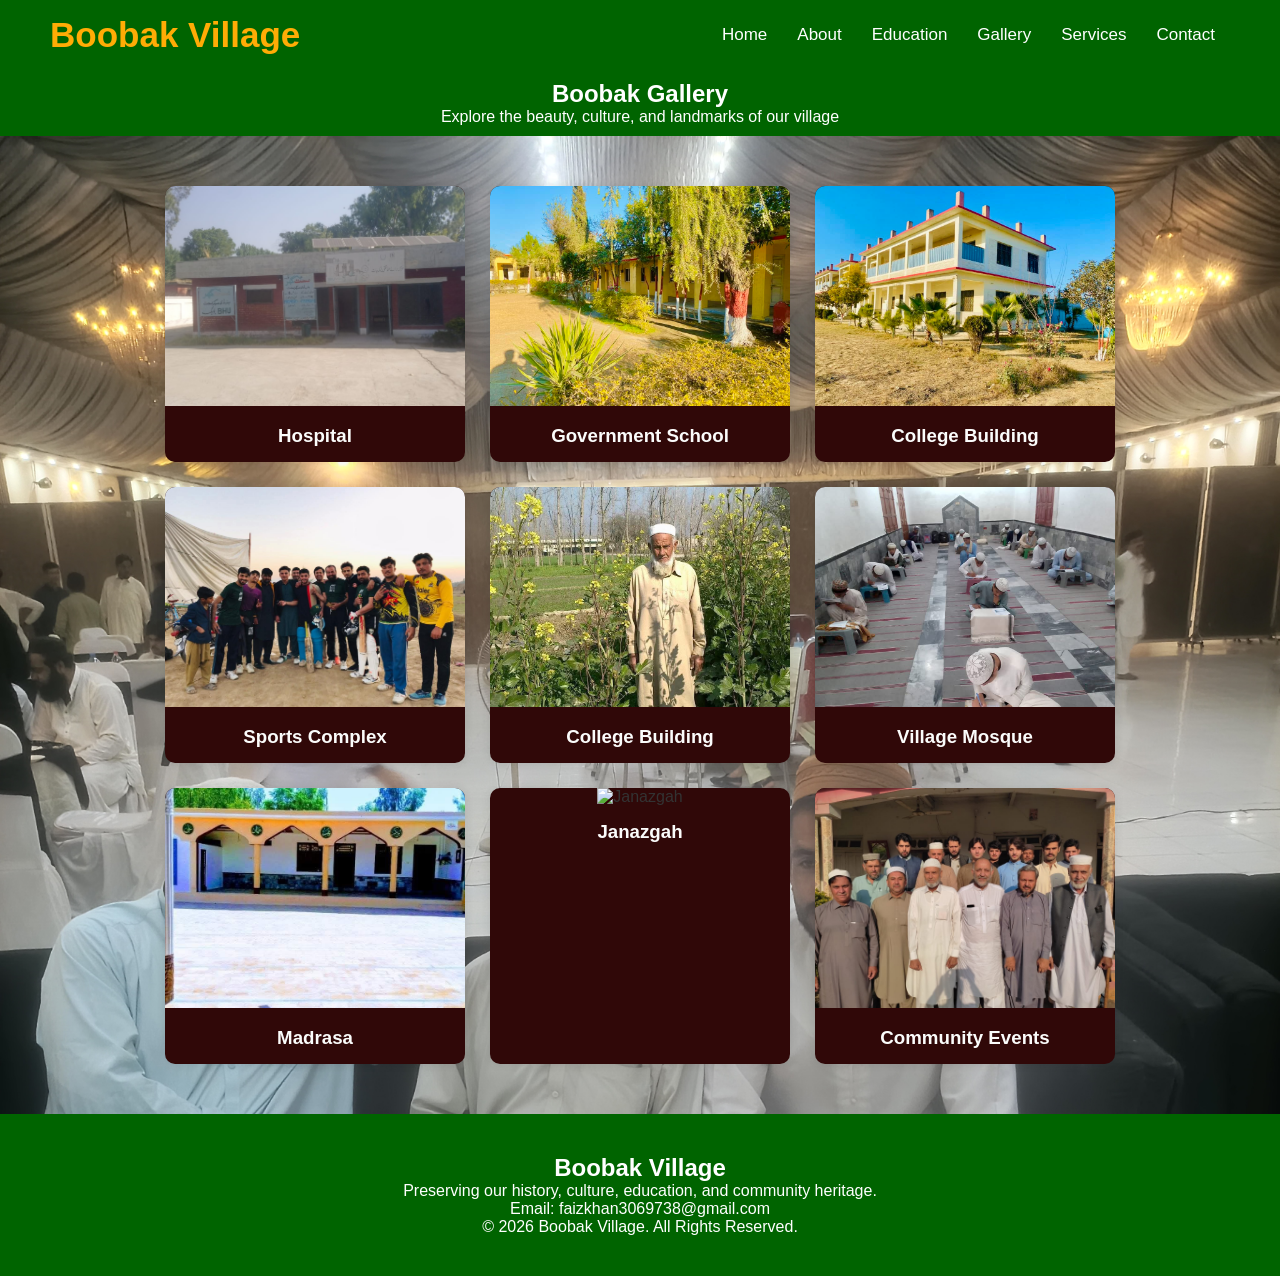
==== gallery.html @ 7d34309a "Rename Gallery.html to gallery.html" ====
<!DOCTYPE html>
<html lang="en">
<head>
    <meta charset="UTF-8">
    <meta name="viewport" content="width=device-width, initial-scale=1.0">
    <title>Gallery | Boobak Village</title>
    <link rel="stylesheet" href="style.css">
</head>
<body>

    <!-- Navbar -->
    <nav class="navbar">
        <div class="logo">
            <h2>Boobak Village</h2>
        </div>

        <ul class="nav-links">
            <li><a href="index.html">Home</a></li>
            <li><a href="about.html">About</a></li>
            <li><a href="education.html">Education</a></li>
            <li><a href="gallery.html">Gallery</a></li>
            <li><a href="services.html">Services</a></li>
            <li><a href="contact.html">Contact</a></li>
        </ul>
    </nav>

    <!-- Hero Section -->
    <section class="about-hero">
        <h1>Boobak Gallery</h1>
        <p>Explore the beauty, culture, and landmarks of our village</p>
    </section>

    <!-- Gallery Section -->
    <section class="gallery-section">

        <div class="gallery-item">
            <img src="image/hospital.jpg" alt="Boobak Village">
            <h3>Hospital</h3>
        </div>

        <div class="gallery-item">
            <img src="image/boobakschool2.jpg" alt="School">
            <h3>Government School</h3>
        </div>

        <div class="gallery-item">
            <img src="image/college.jpg" alt="College">
            <h3>College Building</h3>
        </div>

          <div class="gallery-item">
            <img src="image/sports2.jpg" alt="Sports">
            <h3> Sports Complex</h3>
        </div>

          <div class="gallery-item">
            <img src="image/boobak-veiw.jpg" alt="College">
            <h3>College Building</h3>
        </div>

        <div class="gallery-item">
            <img src="image/tulba.png" alt="Mosque">
            <h3>Village Mosque</h3>
        </div>

        <div class="gallery-item">
            <img src="image/madrassa.jpeg" alt="Madrasa">
            <h3>Madrasa</h3>
        </div>


        <div class="gallery-item">
            <img src="image/janazga.jpg" alt="Janazgah">
            <h3>Janazgah</h3>
        </div>

        <div class="gallery-item">
            <img src="image/malikanan.jpg" alt="Community">
            <h3>Community Events</h3>
        </div>

    </section>

    <!-- Footer -->
    <footer class="footer">
        <h2>Boobak Village</h2>

        <p>
            Preserving our history, culture, education,
            and community heritage.
        </p>

        <p>Email: faizkhan3069738@gmail.com</p>

        <p>© 2026 Boobak Village. All Rights Reserved.</p>
    </footer>

</body>
</html>
---- style.css ----
/* =========================================================
   1. GLOBAL RESET & BASE STYLES
========================================================= */
*{
    margin: 0;
    padding: 0;
    box-sizing: border-box;
    font-family: Arial, sans-serif;
}

body{
    background: #f5f5f5;
    color: #333;
}

/* =========================================================
   2. NAVBAR (ALL PAGES)
========================================================= */
.navbar{
    display: flex;
    justify-content: space-between;
    align-items: center;
    background: #006400;
    padding: 15px 50px;
    flex-wrap: wrap;
}

.logo h2{
    color: rgb(255, 172, 5);
    font-size: 35px;

}

.nav-links{
    list-style: none;
    display: flex;
    flex-wrap: wrap;
}

.nav-links li{
    margin: 10px 15px;
}

.nav-links a{
    color: white;
    text-decoration: none;
    font-size: 17px;
    transition: 0.3s;
}

.nav-links a:hover{
    color: yellow;
}

/* =========================================================
   3. HERO SECTION (HOME PAGE)
========================================================= */
.hero{
    height: 90vh;
    background: url("image/boobak.jpg") center/cover no-repeat;
    display: flex;
    align-items: center;
    justify-content: center;
    text-align: center;
}

.hero-content{
    background: rgba(0,0,0,0.55);
    padding: 40px;
    border-radius: 10px;
    color: white;
    max-width: 700px;
}

.hero-content h1{
    font-size: 50px;
    margin-bottom: 15px;
}

.hero-content p{
    font-size: 18px;
    margin-bottom: 20px;
    line-height: 1.6;
}

.hero-btn{
    background: gold;
    padding: 12px 25px;
    text-decoration: none;
    color: black;
    font-weight: bold;
    border-radius: 5px;
}

/* =========================================================
   4. ABOUT PAGE SECTION
========================================================= */
.about-hero{
    background: #006400;
    color: white;
    text-align: center;
    padding: 10px 10px;
     
}

.about-content{
    padding: 40px 60px;
    line-height: 1.8;


}

.about-content h2{
    color: #006400;
    margin: 20px 0 10px;
}

.about-content ul{
    margin-left: 20px;
    
}

/* =========================================================
   5. EDUCATION PAGE SECTION
========================================================= */
.edu-section{
    padding: 40px;
   
}

.edu-section h2{
    color: #006400;
    margin-bottom: 20px;
}

/* Education Cards */
.edu-cards{
    display: flex;
    flex-wrap: wrap;
    gap: 20px;
    justify-content: center;
    
}

.edu-card{
    width: 250px;
    background: white;
    border-radius: 10px;
    overflow: hidden;
    box-shadow: 0 0 10px rgba(0,0,0,0.1);
    transition: 0.3s;
    
}

.edu-card:hover{
    transform: scale(1.05);
}

.edu-card img{
    width: 100%;
    height: 180px;
    object-fit: cover;
    
}

.edu-card h3{
    padding: 10px;
    text-align: center;
}

/* =========================================================
   6. GALLERY SECTION (READY FOR FUTURE)
========================================================= */
.gallery{
    padding: 40px;
    background: #f0f0f0;
}

.gallery-grid{
    display: flex;
    flex-wrap: wrap;
    gap: 15px;
    justify-content: center;
}

.gallery-grid img{
    width: 250px;
    height: 180px;
    object-fit: cover;
    border-radius: 8px;
    transition: 0.3s;
    
}

.gallery-grid img:hover{
    transform: scale(1.05);
}

/* =========================================================
   7. CARDS (GENERAL USE - PERSONALITIES ETC)
========================================================= */
.cards{
    display: flex;
    flex-wrap: wrap;
    gap: 20px;
    justify-content: left;
    padding: 30px;
    align-items:start;
    margin: 10px;
}

.card{
    width: 220px;
    background: white;
    border-radius: 10px;
    text-align: center;
    box-shadow: 0 0 10px rgba(0,0,0,0.1);
    overflow: hidden;
}

.card img{
    width: 100%;
    height: 200px;
    object-fit: cover;
}


/* =========================================================
   8. FOOTER (ALL PAGES)
========================================================= */
.footer{
    background: #006400;
    color: white;
    text-align: center;
    padding: 40px 20px;
    margin-top: 0px;
}

/* =========================================================
   9. RESPONSIVE DESIGN
========================================================= */
@media (max-width: 768px){

    .navbar{
        flex-direction: column;
        text-align: center;
    }

    .nav-links{
        flex-direction: column;
    }

    .hero-content h1{
        font-size: 32px;
    }

    .about-content{
        padding: 20px;
    }

    .edu-cards{
        flex-direction: column;
        align-items: center;
    }
}

/* =========================================================
   10. CONTACT PAGE
========================================================= */

.contact-section{
    display: flex;
    gap: 40px;
    padding: 50px;
    flex-wrap: wrap;
    justify-content: center;
}

.contact-info,
.contact-form{
    background: white;
    padding: 25px;
    border-radius: 10px;
    box-shadow: 0 0 10px rgba(0,0,0,0.1);
    width: 500px;
}

.contact-info h2,
.contact-form h2{
    color: #006400;
    margin-bottom: 20px;
}

.contact-info p{
    margin-bottom: 12px;
    line-height: 1.8;
}

.contact-form form{
    display: flex;
    flex-direction: column;
}

.contact-form label{
    margin-top: 10px;
    margin-bottom: 5px;
    font-weight: bold;
}

.contact-form input,
.contact-form textarea{
    padding: 12px;
    border: 1px solid #ccc;
    border-radius: 5px;
}

.contact-form button{
    margin-top: 15px;
    padding: 12px;
    background: #006400;
    color: white;
    border: none;
    border-radius: 5px;
    cursor: pointer;
}

.contact-form button:hover{
    background: #008000;
}

/* =========================================================
   11. SERVICES PAGE
========================================================= */

.services-section{
    display: flex;
    flex-wrap: wrap;
    justify-content: center;
    gap: 25px;
    background-image:url(image/raesskhan.jpg) ;
    background-size: cover; 
    padding: 50px;
}

.service-card{
    width: 320px;
    background: white;
    padding: 25px;
    border-radius: 10px;
    text-align: left;
    box-shadow: 0 0 10px rgba(0,0,0,0.1);
    background-color: rgb(163, 227, 227);
    transition: 0.3s;
}

.service-card:hover{
    transform: translateY(-5px);
    background-color: rgb(144, 202, 202);
}

.service-card h2{
    color: #006400;
    margin-bottom: 15px;
}

.service-card p{
    line-height: 1.7;
}

/* =========================================================
   12. GALLERY PAGE
========================================================= */

.gallery-section{
    display: flex;
    flex-wrap: wrap;
    justify-content: center;
    gap: 25px;
    padding: 50px;
       background-image:url(image/raesskhan.jpg) ;
    background-size: cover;
    background: height 700px;;
}

.gallery-item{
    width: 300px;
    background: white;
    background-color: rgb(48, 8, 8);
    background-size: cover;
    border-radius: 10px;
    overflow: hidden;
    text-align: center;
    box-shadow: 0 0 10px rgba(0,0,0,0.1);
    transition: 0.3s;
 
}

.gallery-item:hover{
    transform: scale(1.03);

}

.gallery-item img{
    width: 100%;
    height: 220px;
    object-fit: cover;
}

.gallery-item h3{
    padding: 15px;
    color: #fbfcfb;
}
.images{
    display: flex;
    flex-wrap: wrap;
    gap: 10px;
    justify-content: center;
    border-radius: 30px;
    border-color: black;
}
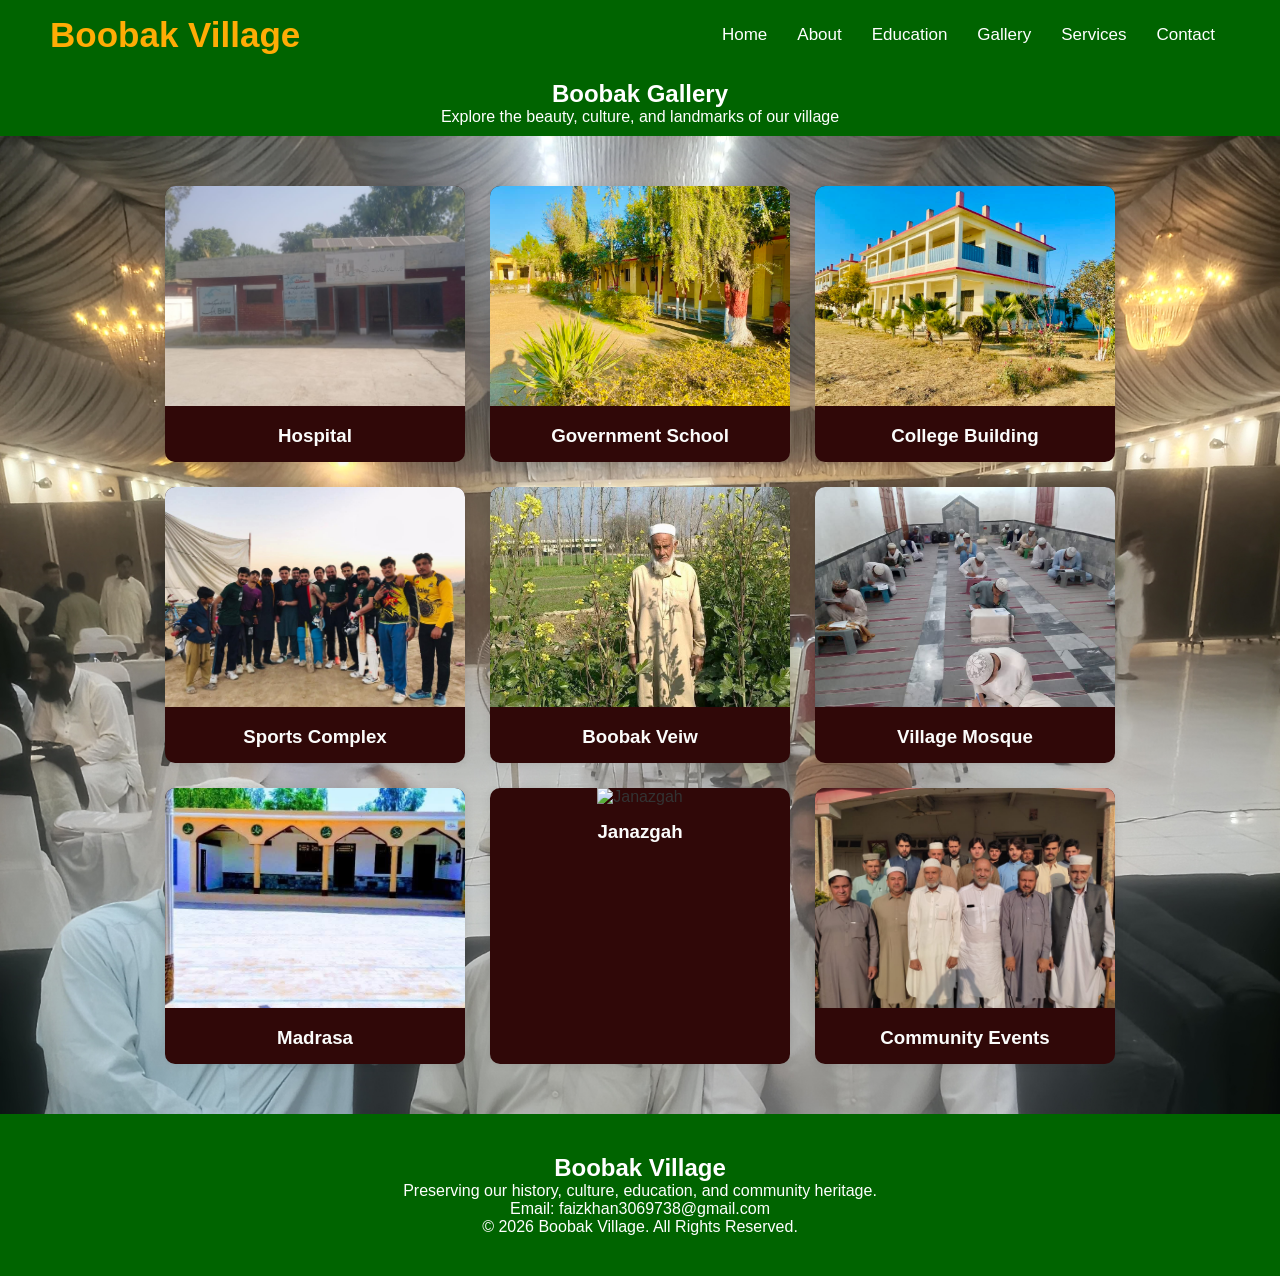
==== commit 52e4367b: "Update gallery item title from 'College Building' to 'Boobak Veiw'" ====
--- a/gallery.html
+++ b/gallery.html
@@ -56,7 +56,7 @@
 
           <div class="gallery-item">
             <img src="image/boobak-veiw.jpg" alt="College">
-            <h3>College Building</h3>
+            <h3> Boobak Veiw </h3>
         </div>
 
         <div class="gallery-item">
